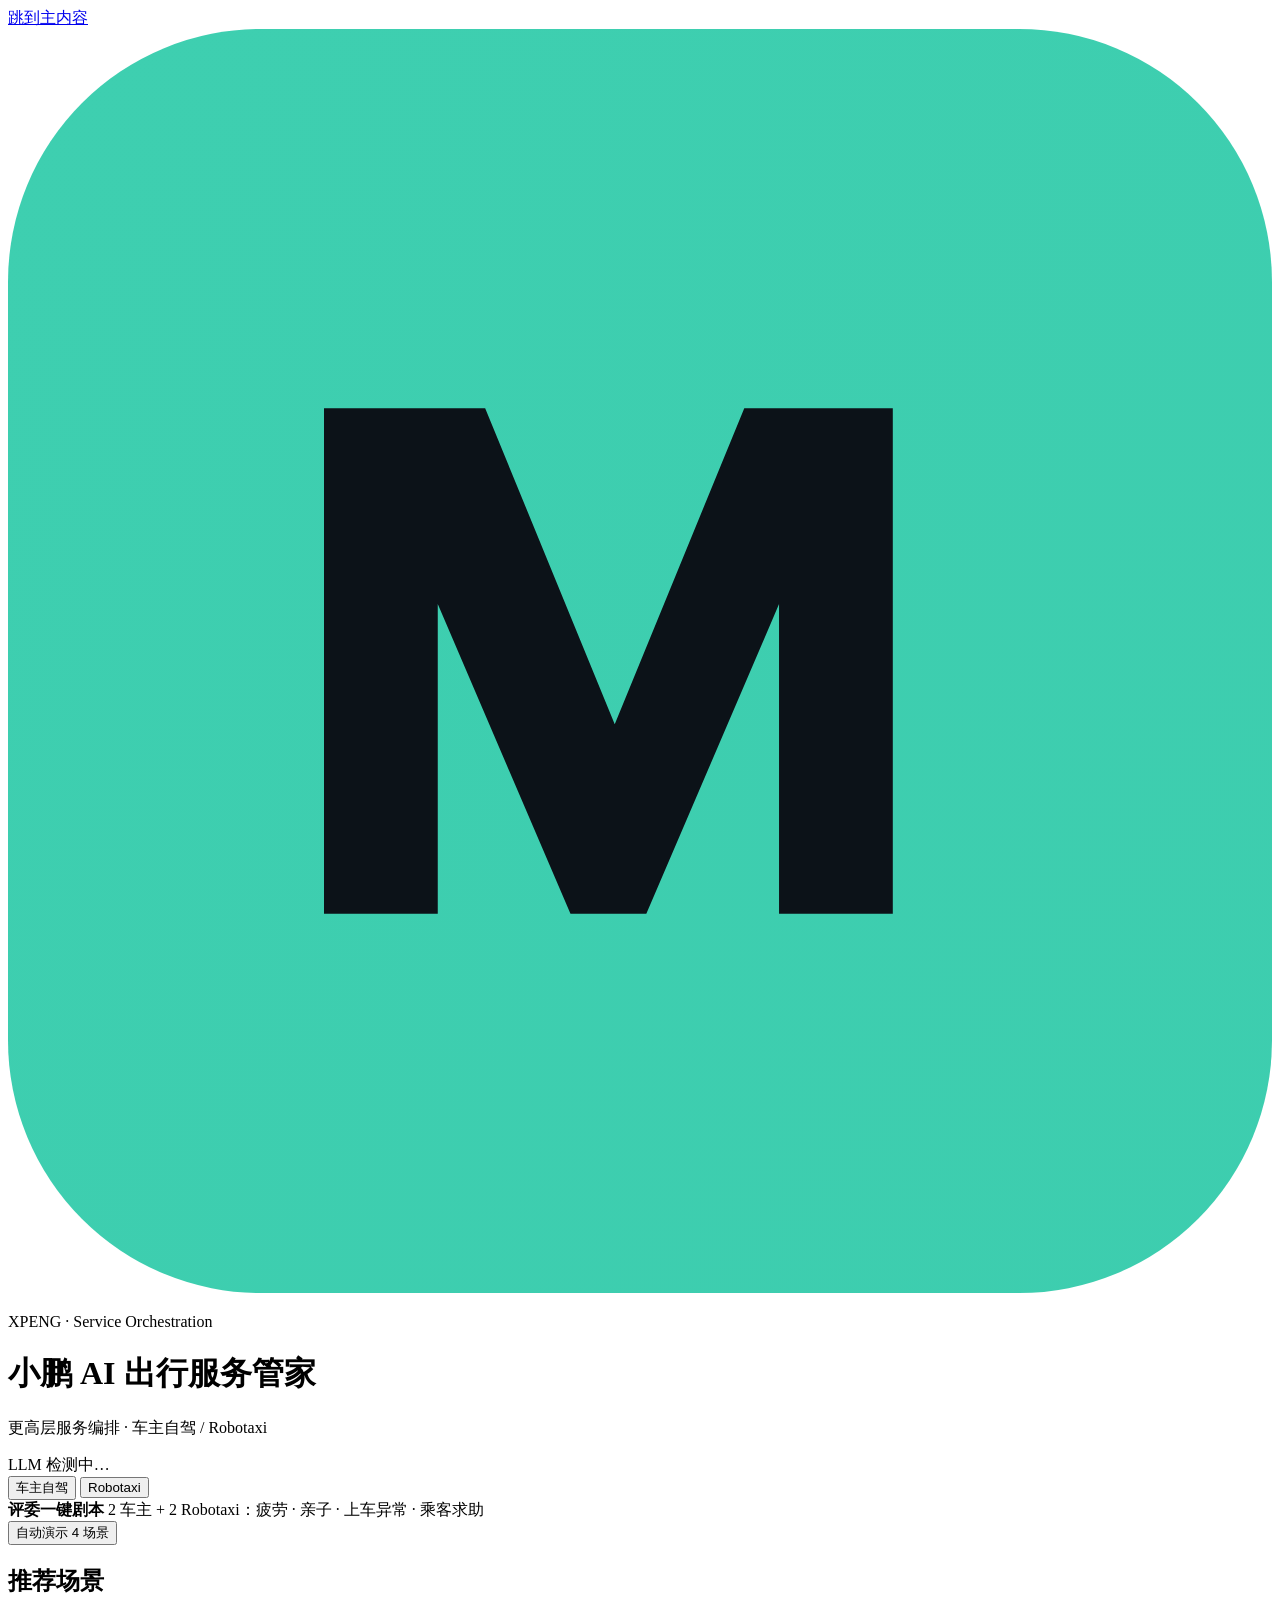
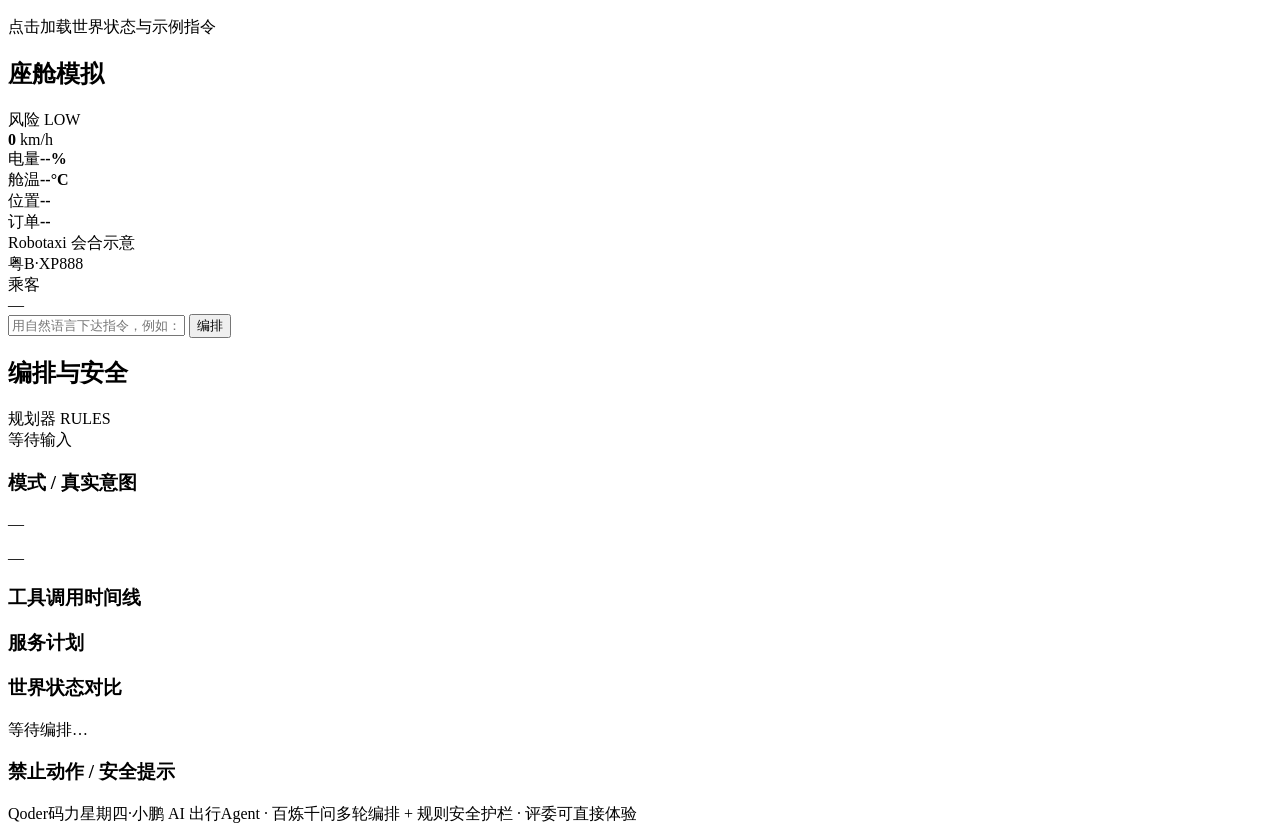
==== frontend/public/index.html @ 76c95bd1 "chore: add frontend/public/index.html" ====
<!DOCTYPE html>
<html lang="zh-CN">
<head>
  <meta charset="UTF-8" />
  <meta name="viewport" content="width=device-width, initial-scale=1" />
  <meta name="description" content="小鹏 AI 出行服务管家 — 车主自驾与 Robotaxi 服务编排 Demo" />
  <title>小鹏 AI 出行服务管家</title>
  <link rel="icon" href="data:image/svg+xml,%3Csvg xmlns='http://www.w3.org/2000/svg' viewBox='0 0 32 32'%3E%3Crect width='32' height='32' rx='6' fill='%23101820'/%3E%3Cpath d='M8 22V10h4.2l3.4 8.2L19 10H23v12h-3.1v-7.4L16.6 22h-2.2l-3.3-7.4V22H8z' fill='%233ecfb0'/%3E%3C/svg%3E" />
  <link rel="preconnect" href="https://fonts.googleapis.com" />
  <link rel="preconnect" href="https://fonts.gstatic.com" crossorigin />
  <link href="https://fonts.googleapis.com/css2?family=JetBrains+Mono:wght@500;600&family=Noto+Sans+SC:wght@400;500;600;700&family=Space+Grotesk:wght@500;600;700&display=swap" rel="stylesheet" />
  <link rel="stylesheet" href="/assets/styles.css" />
</head>
<body>
  <a class="skip-link" href="#main">跳到主内容</a>
  <div class="grain" aria-hidden="true"></div>
  <div class="ambient" aria-hidden="true"></div>

  <div class="shell">
    <header class="top">
      <div class="brand">
        <div class="mark" aria-hidden="true">
          <svg viewBox="0 0 40 40" fill="none">
            <rect width="40" height="40" rx="8" fill="url(#mg)" />
            <path d="M10 28V12h5.1l4.1 10 4.1-10H28v16h-3.6V18.2L20.2 28h-2.4l-4.2-9.8V28H10z" fill="#0c1218"/>
            <defs>
              <linearGradient id="mg" x1="0" y1="0" x2="40" y2="40">
                <stop stop-color="#3ecfb0"/>
                <stop offset="1" stop-color="#1a8f7a"/>
              </linearGradient>
            </defs>
          </svg>
        </div>
        <div class="brand-copy">
          <p class="brand-kicker">XPENG · Service Orchestration</p>
          <h1>小鹏 AI 出行服务管家</h1>
          <p class="brand-sub">更高层服务编排 · 车主自驾 / Robotaxi</p>
        </div>
      </div>
      <div class="top-right">
        <div id="healthChip" class="health-chip off">LLM 检测中…</div>
        <div class="mode-switch" role="group" aria-label="模式切换">
          <button id="modeOwner" class="active" type="button">车主自驾</button>
          <button id="modeTaxi" type="button">Robotaxi</button>
        </div>
      </div>
    </header>

    <div class="judge-bar">
      <div class="judge-copy">
        <strong>评委一键剧本</strong>
        <span>2 车主 + 2 Robotaxi：疲劳 · 亲子 · 上车异常 · 乘客求助</span>
      </div>
      <button id="autoDemoBtn" type="button">自动演示 4 场景</button>
    </div>

    <main id="main" class="layout">
      <section class="panel scenarios" aria-labelledby="scenariosTitle">
        <div class="panel-head">
          <h2 id="scenariosTitle">推荐场景</h2>
          <span id="scenarioHint">点击加载世界状态与示例指令</span>
        </div>
        <div id="scenarioList" class="scenario-list"></div>
      </section>

      <section class="panel cockpit" aria-labelledby="cockpitTitle">
        <div class="panel-head">
          <h2 id="cockpitTitle">座舱模拟</h2>
          <span id="riskBadge" class="badge low">风险 LOW</span>
        </div>
        <div class="hud">
          <div class="hud-main">
            <div class="speed">
              <strong id="speedVal">0</strong>
              <span>km/h</span>
            </div>
            <div class="meta">
              <div><label>电量</label><b id="batteryVal">--%</b></div>
              <div><label>舱温</label><b id="tempVal">--°C</b></div>
              <div><label>位置</label><b id="locVal">--</b></div>
              <div><label>订单</label><b id="orderVal">--</b></div>
            </div>
          </div>
          <div id="mapHint" class="map-hint hidden">
            <div class="map-title">Robotaxi 会合示意</div>
            <div class="map-body">
              <div class="dot car" id="mapCar">粤B·XP888</div>
              <div class="road"></div>
              <div class="dot pax" id="mapPax">乘客</div>
            </div>
            <div id="mapCaption" class="map-caption">—</div>
          </div>
          <div class="chat">
            <div id="messages" class="messages"></div>
            <form id="chatForm" class="composer">
              <input id="userInput" type="text" placeholder="用自然语言下达指令，例如：有点困了，放点歌提提神" autocomplete="off" />
              <button type="submit">编排</button>
            </form>
          </div>
        </div>
      </section>

      <section class="panel insight" aria-labelledby="insightTitle">
        <div class="panel-head">
          <h2 id="insightTitle">编排与安全</h2>
          <span id="plannerBadge" class="badge low">规划器 RULES</span>
        </div>
        <div class="panel-head sub">
          <span id="sceneType">等待输入</span>
          <span id="modelName" class="muted-inline"></span>
        </div>
        <div class="insight-grid">
          <article>
            <h3>模式 / 真实意图</h3>
            <p id="modeLabel" class="muted">—</p>
            <p id="intentText">—</p>
          </article>
          <article>
            <h3>工具调用时间线</h3>
            <ol id="toolTimeline" class="timeline"></ol>
          </article>
          <article>
            <h3>服务计划</h3>
            <ol id="planList"></ol>
          </article>
          <article>
            <h3>世界状态对比</h3>
            <div id="worldDiff" class="world-diff muted">等待编排…</div>
          </article>
          <article>
            <h3>禁止动作 / 安全提示</h3>
            <ul id="safetyList"></ul>
          </article>
        </div>
      </section>
    </main>

    <footer class="foot">
      Qoder码力星期四·小鹏 AI 出行Agent · 百炼千问多轮编排 + 规则安全护栏 · 评委可直接体验
    </footer>
  </div>

  <script src="/assets/app.js"></script>
</body>
</html>
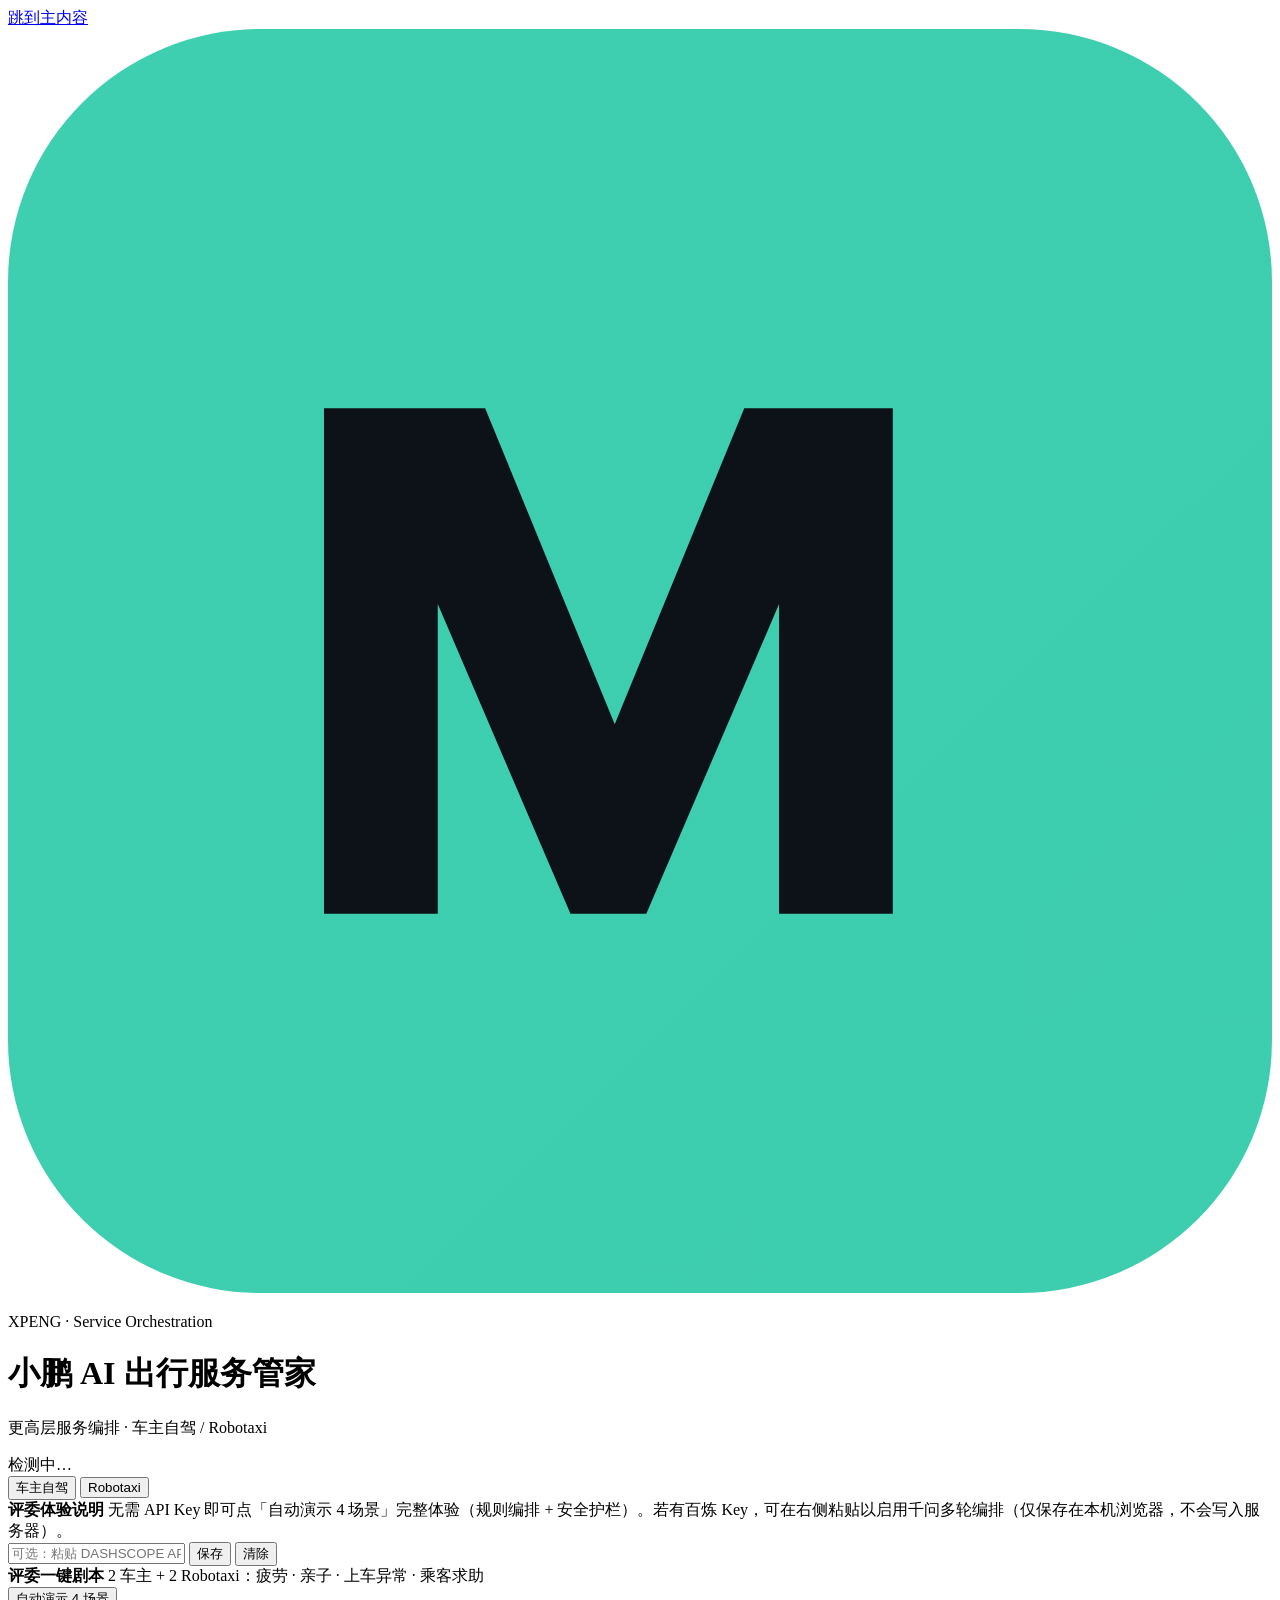
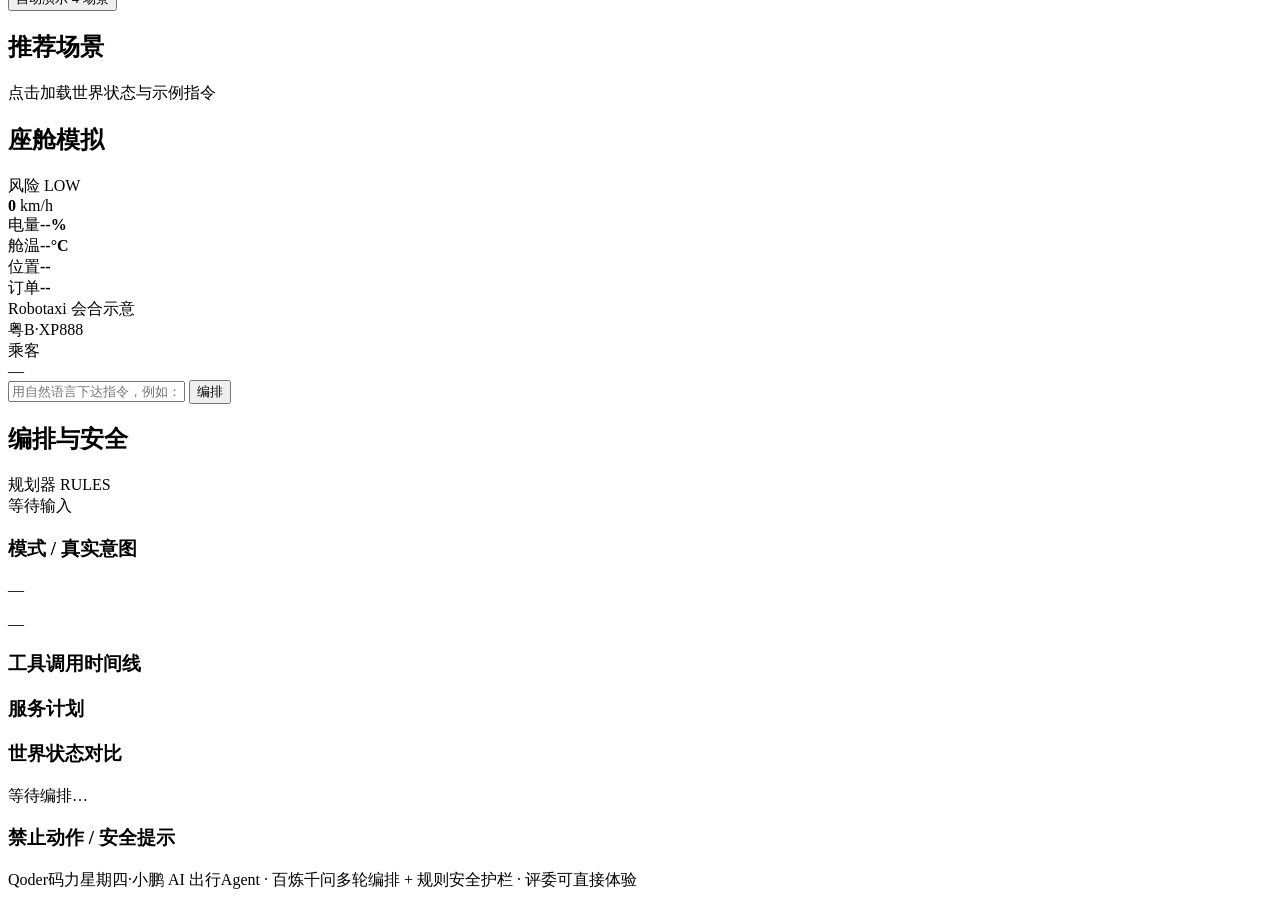
==== commit 26c09fda: "chore: add frontend/public/index.html" ====
--- a/frontend/public/index.html
+++ b/frontend/public/index.html
@@ -38,13 +38,25 @@
         </div>
       </div>
       <div class="top-right">
-        <div id="healthChip" class="health-chip off">LLM 检测中…</div>
+        <div id="healthChip" class="health-chip off">检测中…</div>
         <div class="mode-switch" role="group" aria-label="模式切换">
           <button id="modeOwner" class="active" type="button">车主自驾</button>
           <button id="modeTaxi" type="button">Robotaxi</button>
         </div>
       </div>
     </header>
+
+    <div class="key-bar">
+      <div class="key-copy">
+        <strong>评委体验说明</strong>
+        <span>无需 API Key 即可点「自动演示 4 场景」完整体验（规则编排 + 安全护栏）。若有百炼 Key，可在右侧粘贴以启用千问多轮编排（仅保存在本机浏览器，不会写入服务器）。</span>
+      </div>
+      <div class="key-form">
+        <input id="apiKeyInput" type="password" placeholder="可选：粘贴 DASHSCOPE API Key（sk-…）" autocomplete="off" />
+        <button id="apiKeySave" type="button">保存</button>
+        <button id="apiKeyClear" type="button" class="ghost">清除</button>
+      </div>
+    </div>
 
     <div class="judge-bar">
       <div class="judge-copy">
